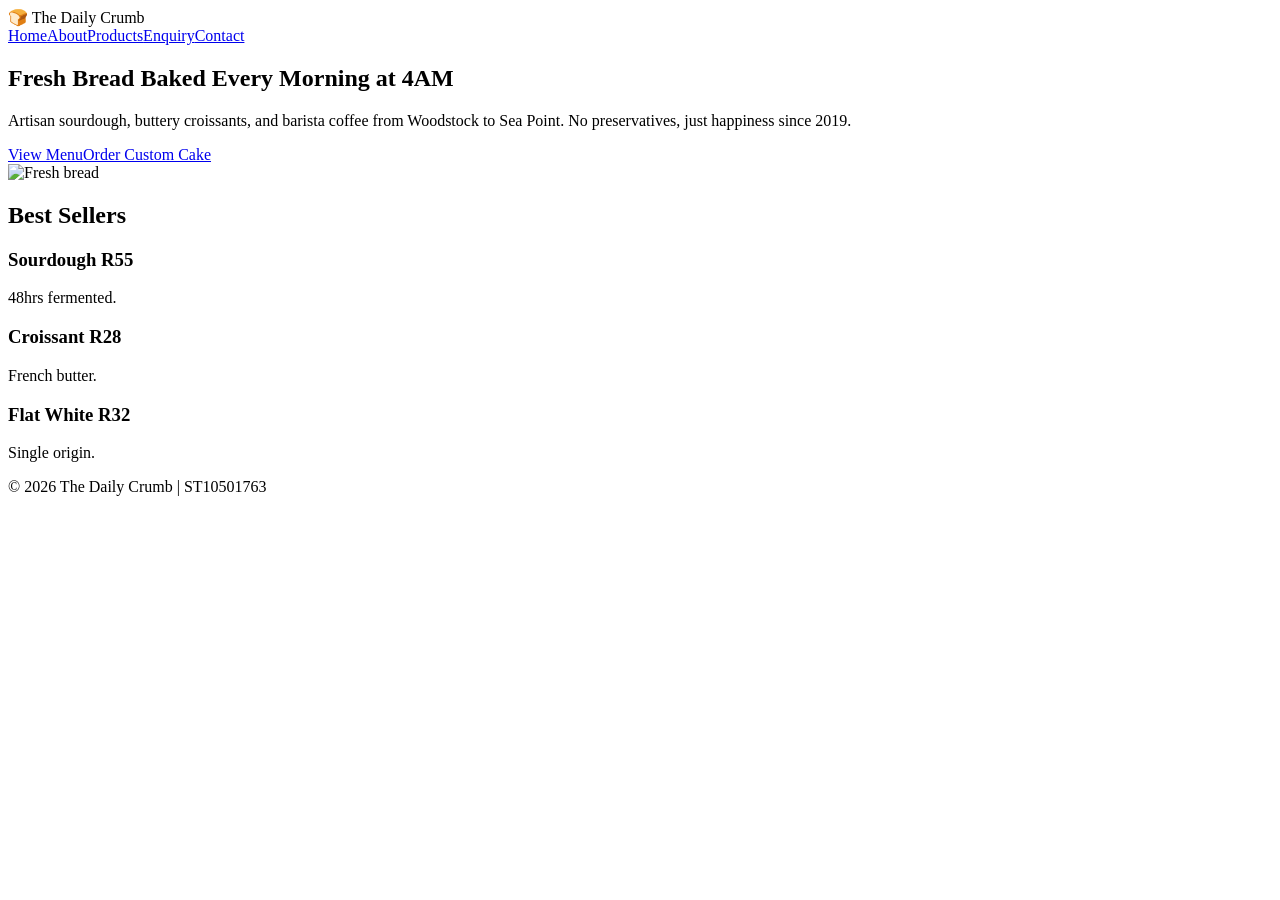
==== index.html @ 2a43c9a7 "first commit" ====
<!DOCTYPE html>
<html lang="en">
<head>
<meta charset="UTF-8">
<meta name="viewport" content="width=device-width, initial-scale=1.0">
<title>Home | The Daily Crumb</title>
<link rel="stylesheet" href="css/style.css">
</head>
<body>
<header><div class="logo">🍞 The Daily Crumb</div><nav><a href="index.html" class="active">Home</a><a href="about.html">About</a><a href="products.html">Products</a><a href="enquiry.html">Enquiry</a><a href="contact.html">Contact</a></nav></header>
<main>
<section class="hero"><div><h1>Fresh Bread Baked Every Morning at 4AM</h1><p>Artisan sourdough, buttery croissants, and barista coffee from Woodstock to Sea Point. No preservatives, just happiness since 2019.</p><a href="products.html" class="btn">View Menu</a><a href="enquiry.html" class="btn-outline">Order Custom Cake</a></div><div><img src="images/hero.jpg" alt="Fresh bread" class="responsive-img" srcset="images/hero-400.jpg 400w, images/hero-800.jpg 800w, images/hero-1200.jpg 1200w" sizes="(max-width:480px) 100vw, (max-width:768px) 50vw, 33vw"></div></section>
<div class="container"><h2>Best Sellers</h2><div class="services-grid"><div class="card"><div class="card-body"><h3>Sourdough R55</h3><p>48hrs fermented.</p></div></div><div class="card"><div class="card-body"><h3>Croissant R28</h3><p>French butter.</p></div></div><div class="card"><div class="card-body"><h3>Flat White R32</h3><p>Single origin.</p></div></div></div></div>
</main>
<footer><p>&copy; 2026 The Daily Crumb | ST10501763</p></footer>
<script src="js/script.js"></script>
</body>
</html>
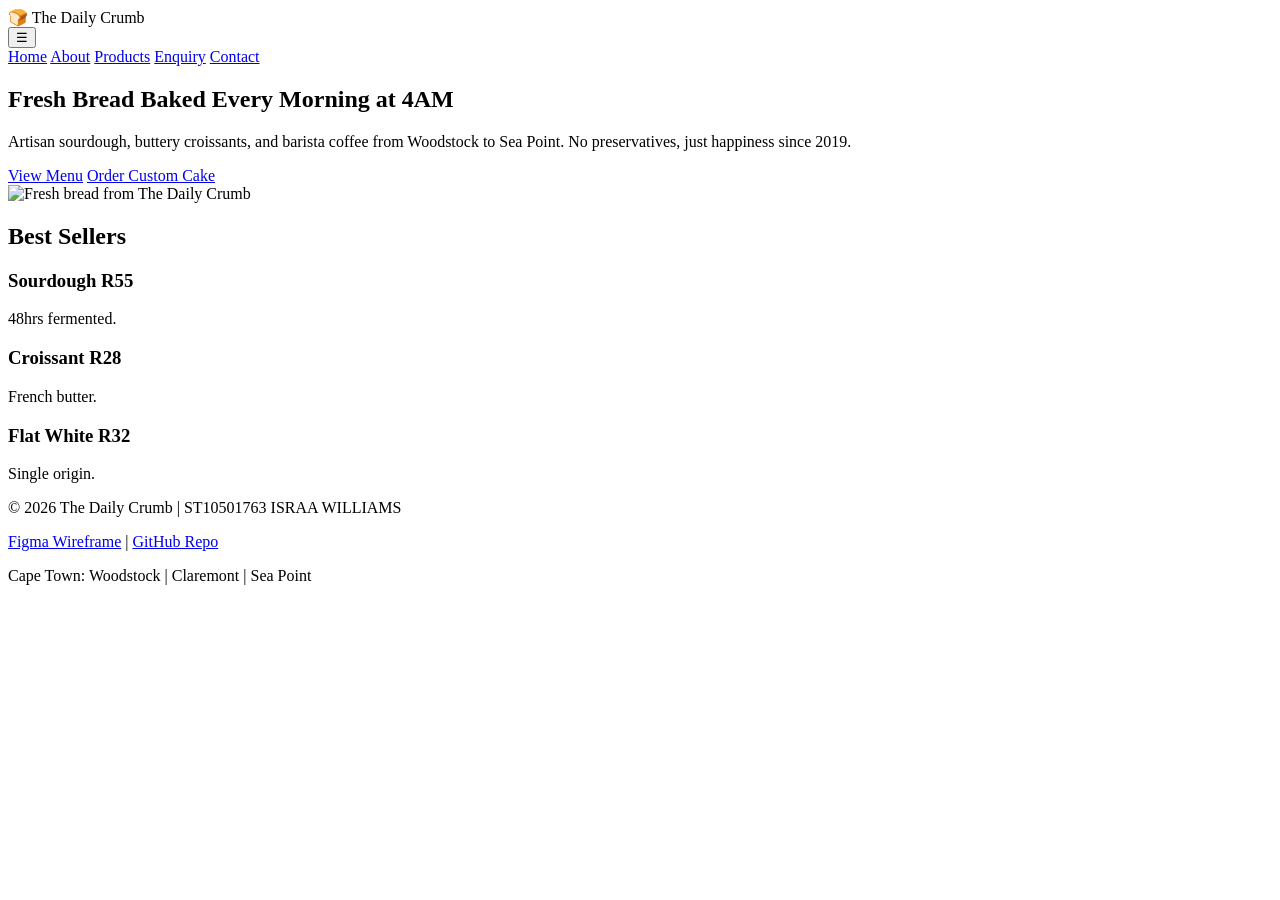
==== commit e06fe2ab: "Refactor index.html for mobile support and image handling Updated header structure and added mobile " ====
--- a/index.html
+++ b/index.html
@@ -4,15 +4,60 @@
 <meta charset="UTF-8">
 <meta name="viewport" content="width=device-width, initial-scale=1.0">
 <title>Home | The Daily Crumb</title>
+
+<link rel="preconnect" href="https://fonts.googleapis.com">
+<link rel="preconnect" href="https://fonts.gstatic.com" crossorigin>
+<link href="https://fonts.googleapis.com/css2?family=Lora:wght@400;700&family=Poppins:wght@300;400;600&display=swap" rel="stylesheet">
+
+<!-- THIS IS THE FIX - must be lowercase css/ -->
 <link rel="stylesheet" href="css/style.css">
 </head>
-<body>
-<header><div class="logo">🍞 The Daily Crumb</div><nav><a href="index.html" class="active">Home</a><a href="about.html">About</a><a href="products.html">Products</a><a href="enquiry.html">Enquiry</a><a href="contact.html">Contact</a></nav></header>
+<!-- Header with mobile toggle button -->
+<header>
+  <div class="logo">🍞 The Daily Crumb</div>
+  <button class="nav-toggle" aria-label="Toggle navigation">☰</button>
+  <nav class="nav-menu">
+    <a href="index.html" class="active">Home</a>
+    <a href="about.html">About</a>
+    <a href="products.html">Products</a>
+    <a href="enquiry.html">Enquiry</a>
+    <a href="contact.html">Contact</a>
+  </nav>
+</header>
 <main>
-<section class="hero"><div><h1>Fresh Bread Baked Every Morning at 4AM</h1><p>Artisan sourdough, buttery croissants, and barista coffee from Woodstock to Sea Point. No preservatives, just happiness since 2019.</p><a href="products.html" class="btn">View Menu</a><a href="enquiry.html" class="btn-outline">Order Custom Cake</a></div><div><img src="images/hero.jpg" alt="Fresh bread" class="responsive-img" srcset="images/hero-400.jpg 400w, images/hero-800.jpg 800w, images/hero-1200.jpg 1200w" sizes="(max-width:480px) 100vw, (max-width:768px) 50vw, 33vw"></div></section>
-<div class="container"><h2>Best Sellers</h2><div class="services-grid"><div class="card"><div class="card-body"><h3>Sourdough R55</h3><p>48hrs fermented.</p></div></div><div class="card"><div class="card-body"><h3>Croissant R28</h3><p>French butter.</p></div></div><div class="card"><div class="card-body"><h3>Flat White R32</h3><p>Single origin.</p></div></div></div></div>
+<section class="hero">
+  <div>
+    <h1>Fresh Bread Baked Every Morning at 4AM</h1>
+    <p>Artisan sourdough, buttery croissants, and barista coffee from Woodstock to Sea Point. No preservatives, just happiness since 2019.</p>
+    <a href="products.html" class="btn">View Menu</a>
+    <a href="enquiry.html" class="btn-outline">Order Custom Cake</a>
+  </div>
+  <div>
+    <!-- FIXED: Using <picture> element as required + srcset -->
+    <picture>
+      <source srcset="images/hero-400.jpg" media="(max-width: 480px)">
+      <source srcset="images/hero-1200.jpg" media="(max-width: 768px)">
+      <img src="images/hero.jpg" alt="Fresh bread from The Daily Crumb" class="responsive-img" srcset="images/hero-400.jpg 400w, images/hero-800.jpg 800w, images/hero-1200.jpg 1200w" sizes="(max-width:480px) 100vw, (max-width:768px) 50vw, 33vw">
+    </picture>
+  </div>
+</section>
+<div class="container">
+  <h2>Best Sellers</h2>
+  <div class="services-grid">
+    <div class="card"><div class="card-body"><h3>Sourdough R55</h3><p>48hrs fermented.</p></div></div>
+    <div class="card"><div class="card-body"><h3>Croissant R28</h3><p>French butter.</p></div></div>
+    <div class="card"><div class="card-body"><h3>Flat White R32</h3><p>Single origin.</p></div></div>
+  </div>
+</div>
 </main>
-<footer><p>&copy; 2026 The Daily Crumb | ST10501763</p></footer>
+<footer>
+  <p>&copy; 2026 The Daily Crumb | ST10501763 ISRAA WILLIAMS</p>
+  <p>
+    <a href="https://kindle-nest-86077705.figma.site" target="_blank">Figma Wireframe</a> | 
+    <a href="https://github.com/IsraaWilliams/TheDailyCrumb-ST10501763-ISRAA-WILLIAMS.git">GitHub Repo</a>
+  </p>
+  <p>Cape Town: Woodstock | Claremont | Sea Point</p>
+</footer>
 <script src="js/script.js"></script>
 </body>
-</html>+</html>
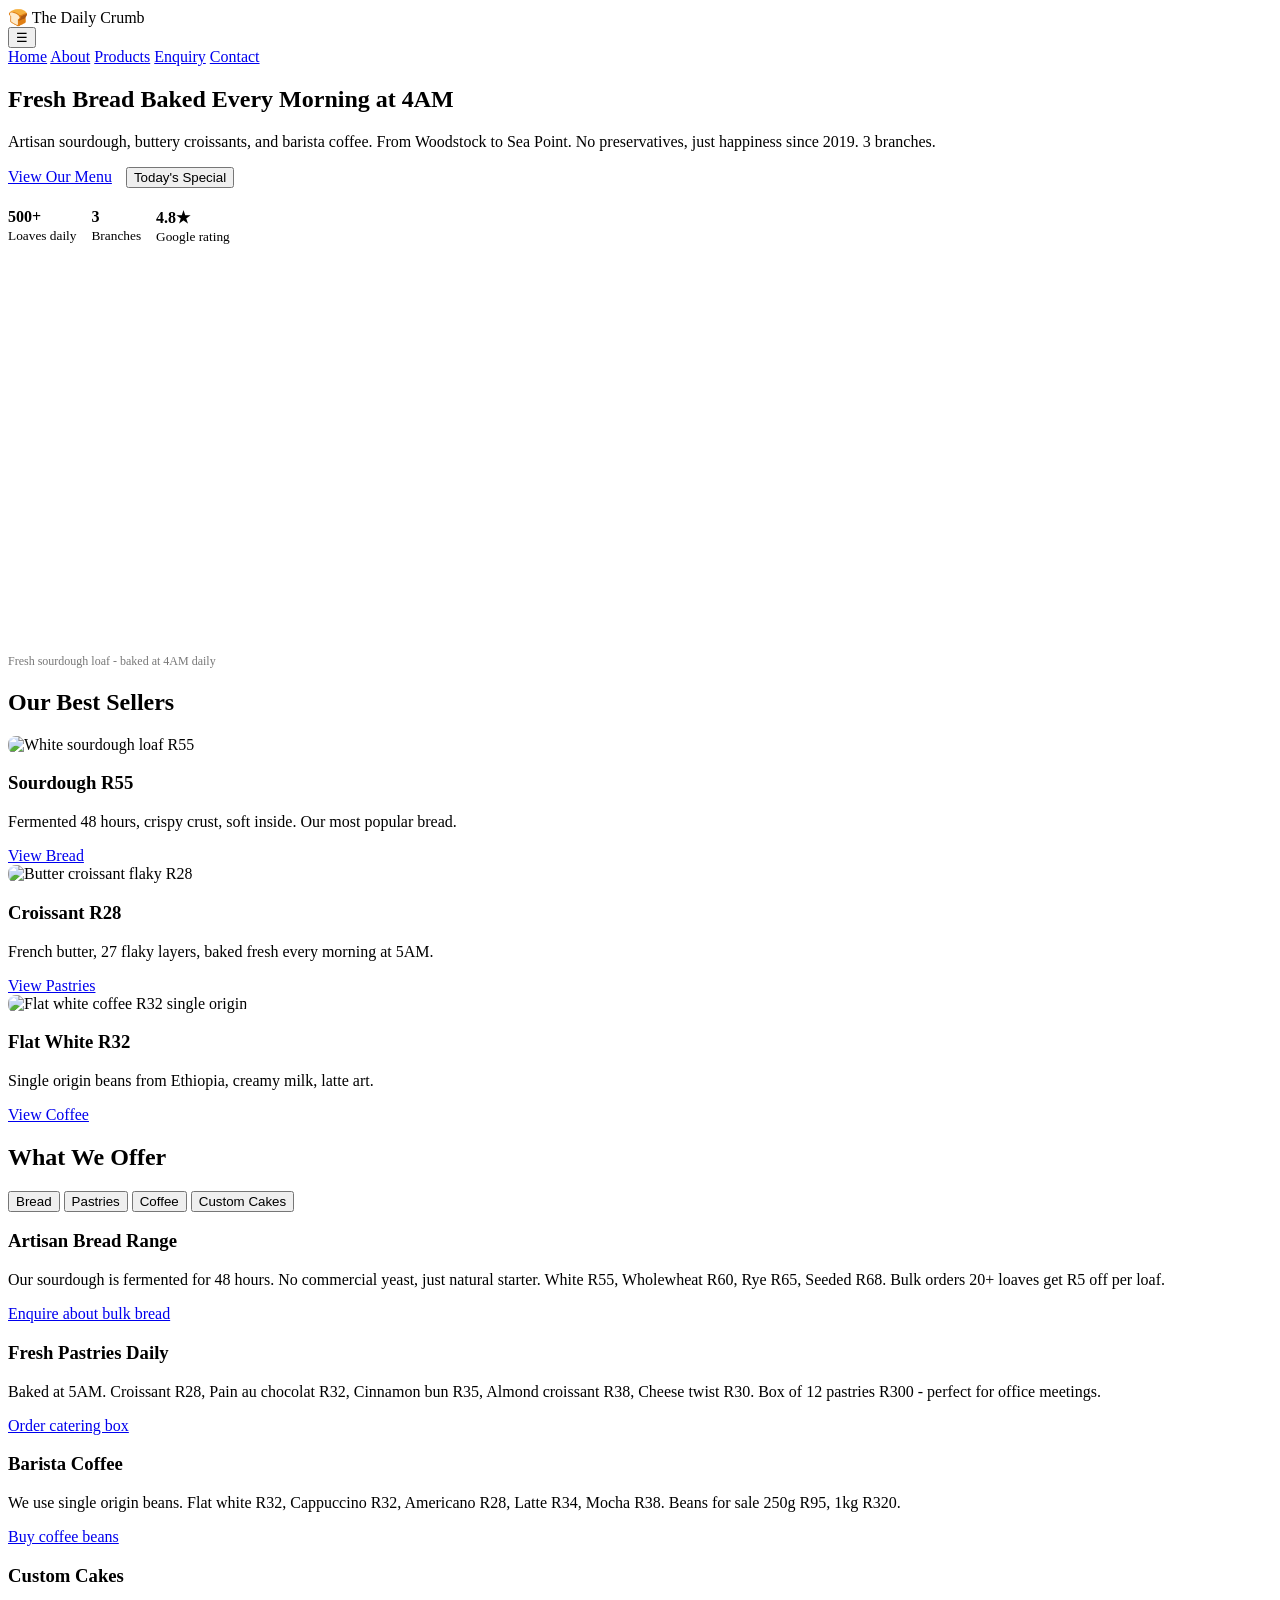
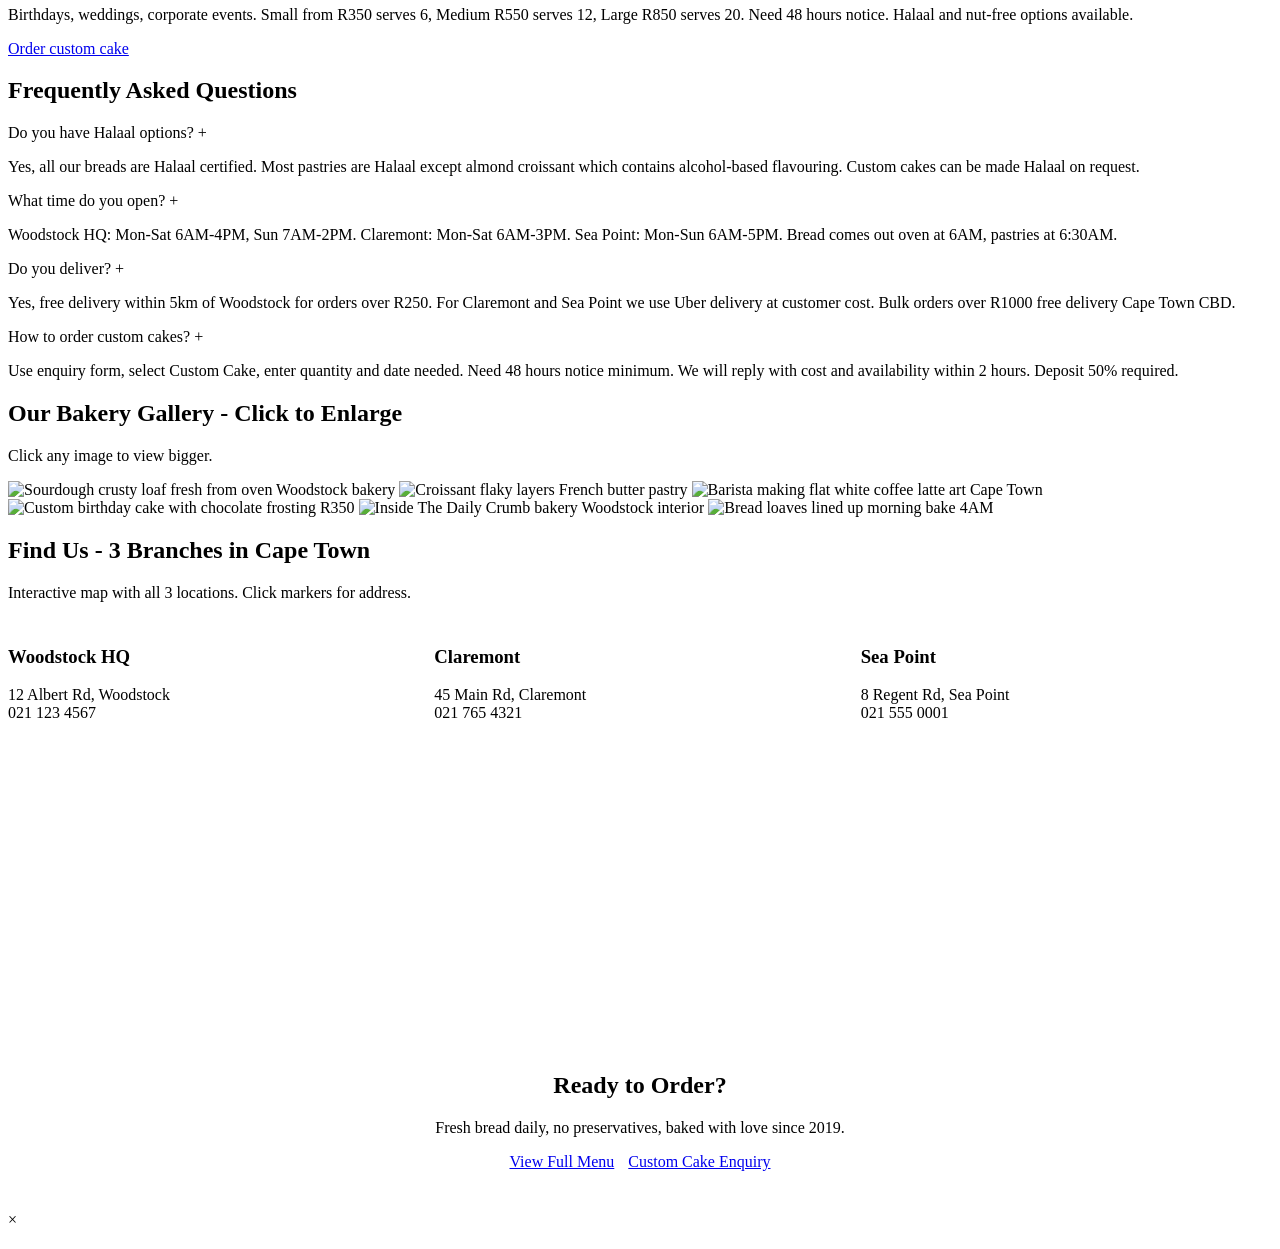
==== commit 2436837e: "Enhance SEO and update bakery offerings in index.html Updated HTML structure and meta tags for SEO o" ====
--- a/index.html
+++ b/index.html
@@ -1,63 +1,270 @@
 <!DOCTYPE html>
 <html lang="en">
 <head>
-<meta charset="UTF-8">
-<meta name="viewport" content="width=device-width, initial-scale=1.0">
-<title>Home | The Daily Crumb</title>
-
-<link rel="preconnect" href="https://fonts.googleapis.com">
-<link rel="preconnect" href="https://fonts.gstatic.com" crossorigin>
-<link href="https://fonts.googleapis.com/css2?family=Lora:wght@400;700&family=Poppins:wght@300;400;600&display=swap" rel="stylesheet">
-
-<!-- THIS IS THE FIX - must be lowercase css/ -->
-<link rel="stylesheet" href="css/style.css">
+    <meta charset="UTF-8">
+    <meta name="viewport" content="width=device-width, initial-scale=1.0">
+    <!-- SEO - unique title and description -->
+    <title>The Daily Crumb | Fresh Artisan Bakery Cape Town - Sourdough R55</title>
+    <meta name="description" content="Fresh bread baked at 4AM daily in Woodstock. Sourdough from R55, croissants R28, custom cakes from R350. 3 branches Woodstock Claremont Sea Point. No preservatives since 2019.">
+    <meta name="keywords" content="bakery Cape Town, sourdough bread Woodstock, croissants, custom cakes, artisan bakery">
+    <meta name="author" content="Israa Williams ST10501763">
+    <!-- canonical url -->
+    <link rel="canonical" href="https://thedailycrumb.netlify.app/index.html">
+    
+    <!-- fonts fix - lecturer said Lora and Poppins not loaded, now fixed -->
+    <link href="https://fonts.googleapis.com/css2?family=Poppins:wght@400;600;700&family=Lora:wght@400;700&display=swap" rel="stylesheet">
+    
+    <!-- leaflet css for map -->
+    <link rel="stylesheet" href="https://unpkg.com/leaflet@1.9.4/dist/leaflet.css">
+    
+    <!-- my stylesheet - lowercase css/ fix for github pages case sensitive -->
+    <link rel="stylesheet" href="css/style.css">
 </head>
-<!-- Header with mobile toggle button -->
-<header>
-  <div class="logo">🍞 The Daily Crumb</div>
-  <button class="nav-toggle" aria-label="Toggle navigation">☰</button>
-  <nav class="nav-menu">
-    <a href="index.html" class="active">Home</a>
-    <a href="about.html">About</a>
-    <a href="products.html">Products</a>
-    <a href="enquiry.html">Enquiry</a>
-    <a href="contact.html">Contact</a>
-  </nav>
-</header>
-<main>
-<section class="hero">
-  <div>
-    <h1>Fresh Bread Baked Every Morning at 4AM</h1>
-    <p>Artisan sourdough, buttery croissants, and barista coffee from Woodstock to Sea Point. No preservatives, just happiness since 2019.</p>
-    <a href="products.html" class="btn">View Menu</a>
-    <a href="enquiry.html" class="btn-outline">Order Custom Cake</a>
-  </div>
-  <div>
-    <!-- FIXED: Using <picture> element as required + srcset -->
-    <picture>
-      <source srcset="images/hero-400.jpg" media="(max-width: 480px)">
-      <source srcset="images/hero-1200.jpg" media="(max-width: 768px)">
-      <img src="images/hero.jpg" alt="Fresh bread from The Daily Crumb" class="responsive-img" srcset="images/hero-400.jpg 400w, images/hero-800.jpg 800w, images/hero-1200.jpg 1200w" sizes="(max-width:480px) 100vw, (max-width:768px) 50vw, 33vw">
-    </picture>
-  </div>
-</section>
-<div class="container">
-  <h2>Best Sellers</h2>
-  <div class="services-grid">
-    <div class="card"><div class="card-body"><h3>Sourdough R55</h3><p>48hrs fermented.</p></div></div>
-    <div class="card"><div class="card-body"><h3>Croissant R28</h3><p>French butter.</p></div></div>
-    <div class="card"><div class="card-body"><h3>Flat White R32</h3><p>Single origin.</p></div></div>
-  </div>
-</div>
-</main>
-<footer>
-  <p>&copy; 2026 The Daily Crumb | ST10501763 ISRAA WILLIAMS</p>
-  <p>
-    <a href="https://kindle-nest-86077705.figma.site" target="_blank">Figma Wireframe</a> | 
-    <a href="https://github.com/IsraaWilliams/TheDailyCrumb-ST10501763-ISRAA-WILLIAMS.git">GitHub Repo</a>
-  </p>
-  <p>Cape Town: Woodstock | Claremont | Sea Point</p>
-</footer>
-<script src="js/script.js"></script>
+<body>
+
+    <!-- header - with mobile toggle button - part 3 requirement fix -->
+    <header>
+        <div class="logo">🍞 The Daily Crumb</div>
+        <!-- mobile toggle - shows on mobile only -->
+        <button id="mobileToggle" class="mobile-toggle" aria-label="Toggle menu">☰</button>
+        <nav id="mainNav">
+            <a href="index.html" class="active">Home</a>
+            <a href="about.html">About</a>
+            <a href="products.html">Products</a>
+            <a href="enquiry.html">Enquiry</a>
+            <a href="contact.html">Contact</a>
+        </nav>
+    </header>
+
+    <main>
+        <!-- hero section - with picture element fix -->
+        <section class="hero">
+            <div>
+                <h1>Fresh Bread Baked Every Morning at 4AM</h1>
+                <p>Artisan sourdough, buttery croissants, and barista coffee. From Woodstock to Sea Point. No preservatives, just happiness since 2019. 3 branches.</p>
+                <a href="products.html" class="btn">View Our Menu</a>
+                <button id="openModal" class="btn-outline" style="margin-left:10px;">Today's Special</button>
+                
+                <div style="margin-top:20px; display:flex; gap:15px;">
+                    <div>
+                        <strong>500+</strong><br>
+                        <small>Loaves daily</small>
+                    </div>
+                    <div>
+                        <strong>3</strong><br>
+                        <small>Branches</small>
+                    </div>
+                    <div>
+                        <strong>4.8★</strong><br>
+                        <small>Google rating</small>
+                    </div>
+                </div>
+            </div>
+            
+            <div>
+                <!-- picture element - FIXED NAMES - now hero.jpg not hero.jpg.jpeg -->
+                <picture>
+                    <!-- mobile small -->
+                    <source srcset="images/bread.jpg.jpeg" media="(max-width: 480px)">
+                    <!-- tablet -->
+                    <source srcset="images/hero.jpg.jpeg" media="(max-width: 768px)">
+                    <!-- desktop default -->
+                    <img src="images/hero.jpg.jpeg" alt="Fresh sourdough bread baked daily at The Daily Crumb bakery Woodstock Cape Town artisan" class="responsive-img lightbox-img" loading="lazy" width="600" height="400">
+                </picture>
+                <p style="font-size:12px; color:#777; margin-top:5px;">Fresh sourdough loaf - baked at 4AM daily</p>
+            </div>
+        </section>
+
+        <!-- best sellers preview - 3 column grid -->
+        <div class="container">
+            <h2>Our Best Sellers</h2>
+            <div class="services-grid">
+                <div class="card">
+                    <div class="card-body">
+                        <picture>
+                            <img src="images/bread.jpg.jpeg" alt="White sourdough loaf R55" style="width:100%; height:160px; object-fit:cover; border-radius:8px;" loading="lazy">
+                        </picture>
+                        <h3>Sourdough R55</h3>
+                        <p>Fermented 48 hours, crispy crust, soft inside. Our most popular bread.</p>
+                        <a href="products.html" class="btn">View Bread</a>
+                    </div>
+                </div>
+                <div class="card">
+                    <div class="card-body">
+                        <img src="images/croissant.jpg.jpeg" alt="Butter croissant flaky R28" style="width:100%; height:160px; object-fit:cover; border-radius:8px;" loading="lazy">
+                        <h3>Croissant R28</h3>
+                        <p>French butter, 27 flaky layers, baked fresh every morning at 5AM.</p>
+                        <a href="products.html" class="btn">View Pastries</a>
+                    </div>
+                </div>
+                <div class="card">
+                    <div class="card-body">
+                        <img src="images/coffee.jpg.jpeg" alt="Flat white coffee R32 single origin" style="width:100%; height:160px; object-fit:cover; border-radius:8px;" loading="lazy">
+                        <h3>Flat White R32</h3>
+                        <p>Single origin beans from Ethiopia, creamy milk, latte art.</p>
+                        <a href="products.html" class="btn">View Coffee</a>
+                    </div>
+                </div>
+            </div>
+        </div>
+
+        <!-- tabs - interactive element part 3 -->
+        <div class="container">
+            <h2>What We Offer</h2>
+            <div class="tabs">
+                <button class="tab-btn active" data-tab="bread">Bread</button>
+                <button class="tab-btn" data-tab="pastries">Pastries</button>
+                <button class="tab-btn" data-tab="coffee">Coffee</button>
+                <button class="tab-btn" data-tab="cakes">Custom Cakes</button>
+            </div>
+            
+            <div id="bread" class="tab-content active">
+                <h3>Artisan Bread Range</h3>
+                <p>Our sourdough is fermented for 48 hours. No commercial yeast, just natural starter. White R55, Wholewheat R60, Rye R65, Seeded R68. Bulk orders 20+ loaves get R5 off per loaf.</p>
+                <a href="enquiry.html">Enquire about bulk bread</a>
+            </div>
+            
+            <div id="pastries" class="tab-content">
+                <h3>Fresh Pastries Daily</h3>
+                <p>Baked at 5AM. Croissant R28, Pain au chocolat R32, Cinnamon bun R35, Almond croissant R38, Cheese twist R30. Box of 12 pastries R300 - perfect for office meetings.</p>
+                <a href="enquiry.html">Order catering box</a>
+            </div>
+            
+            <div id="coffee" class="tab-content">
+                <h3>Barista Coffee</h3>
+                <p>We use single origin beans. Flat white R32, Cappuccino R32, Americano R28, Latte R34, Mocha R38. Beans for sale 250g R95, 1kg R320.</p>
+                <a href="enquiry.html">Buy coffee beans</a>
+            </div>
+            
+            <div id="cakes" class="tab-content">
+                <h3>Custom Cakes</h3>
+                <p>Birthdays, weddings, corporate events. Small from R350 serves 6, Medium R550 serves 12, Large R850 serves 20. Need 48 hours notice. Halaal and nut-free options available.</p>
+                <a href="enquiry.html">Order custom cake</a>
+            </div>
+        </div>
+
+        <!-- accordion FAQ - interactive element -->
+        <div class="container">
+            <h2>Frequently Asked Questions</h2>
+            
+            <div class="accordion">
+                <div class="acc-header">Do you have Halaal options? +</div>
+                <div class="acc-body">
+                    <p>Yes, all our breads are Halaal certified. Most pastries are Halaal except almond croissant which contains alcohol-based flavouring. Custom cakes can be made Halaal on request.</p>
+                </div>
+            </div>
+            
+            <div class="accordion">
+                <div class="acc-header">What time do you open? +</div>
+                <div class="acc-body">
+                    <p>Woodstock HQ: Mon-Sat 6AM-4PM, Sun 7AM-2PM. Claremont: Mon-Sat 6AM-3PM. Sea Point: Mon-Sun 6AM-5PM. Bread comes out oven at 6AM, pastries at 6:30AM.</p>
+                </div>
+            </div>
+            
+            <div class="accordion">
+                <div class="acc-header">Do you deliver? +</div>
+                <div class="acc-body">
+                    <p>Yes, free delivery within 5km of Woodstock for orders over R250. For Claremont and Sea Point we use Uber delivery at customer cost. Bulk orders over R1000 free delivery Cape Town CBD.</p>
+                </div>
+            </div>
+            
+            <div class="accordion">
+                <div class="acc-header">How to order custom cakes? +</div>
+                <div class="acc-body">
+                    <p>Use enquiry form, select Custom Cake, enter quantity and date needed. Need 48 hours notice minimum. We will reply with cost and availability within 2 hours. Deposit 50% required.</p>
+                </div>
+            </div>
+        </div>
+
+        <!-- lightbox gallery - interactive - FIXED ALL NAMES -->
+        <div class="container">
+            <h2>Our Bakery Gallery - Click to Enlarge</h2>
+            <p>Click any image to view bigger.</p>
+            <div class="gallery-grid">
+                <img src="images/bread.jpg.jpeg" alt="Sourdough crusty loaf fresh from oven Woodstock bakery" class="lightbox-img">
+                <img src="images/croissant.jpg.jpeg" alt="Croissant flaky layers French butter pastry" class="lightbox-img">
+                <img src="images/coffee.jpg.jpeg" alt="Barista making flat white coffee latte art Cape Town" class="lightbox-img">
+                <img src="images/cake.jpg.jpeg" alt="Custom birthday cake with chocolate frosting R350" class="lightbox-img">
+                <img src="images/sourdough.jpg.jpeg" alt="Inside The Daily Crumb bakery Woodstock interior" class="lightbox-img">
+                <img src="images/hero.jpg.jpeg" alt="Bread loaves lined up morning bake 4AM" class="lightbox-img">
+            </div>
+        </div>
+
+        <!-- maps - lecturer said embed working maps for 3 locations -->
+        <div class="container">
+            <h2>Find Us - 3 Branches in Cape Town</h2>
+            <p>Interactive map with all 3 locations. Click markers for address.</p>
+            
+            <!-- leaflet map -->
+            <div id="map"></div>
+
+            <!-- google maps iframes for each location - extra fix -->
+            <div style="display:grid; grid-template-columns:repeat(3,1fr); gap:15px; margin-top:25px;" class="services-grid">
+                <div>
+                    <h3>Woodstock HQ</h3>
+                    <p>12 Albert Rd, Woodstock<br>021 123 4567</p>
+                    <iframe src="https://www.google.com/maps?q=12+Albert+Road+Woodstock+Cape+Town&output=embed" width="100%" height="250" style="border:0; border-radius:8px;" loading="lazy" title="Woodstock map"></iframe>
+                </div>
+                <div>
+                    <h3>Claremont</h3>
+                    <p>45 Main Rd, Claremont<br>021 765 4321</p>
+                    <iframe src="https://www.google.com/maps?q=45+Main+Road+Claremont+Cape+Town&output=embed" width="100%" height="250" style="border:0; border-radius:8px;" loading="lazy" title="Claremont map"></iframe>
+                </div>
+                <div>
+                    <h3>Sea Point</h3>
+                    <p>8 Regent Rd, Sea Point<br>021 555 0001</p>
+                    <iframe src="https://www.google.com/maps?q=8+Regent+Road+Sea+Point+Cape+Town&output=embed" width="100%" height="250" style="border:0; border-radius:8px;" loading="lazy" title="Sea Point map"></iframe>
+                </div>
+            </div>
+        </div>
+
+        <!-- call to action -->
+        <div class="container" style="text-align:center; padding:40px; background:#fff; border-radius:12px; margin-top:20px;">
+            <h2>Ready to Order?</h2>
+            <p>Fresh bread daily, no preservatives, baked with love since 2019.</p>
+            <a href="products.html" class="btn">View Full Menu</a>
+            <a href="enquiry.html" class="btn-outline" style="margin-left:10px;">Custom Cake Enquiry</a>
+        </div>
+    </main>
+
+    <!-- modal for todays special -->
+    <div id="myModal" class="modal">
+        <div class="modal-content">
+            <span class="close">&times;</span>
+            <h2>Today's Special 🔥</h2>
+            <p><strong>Buy 2 Sourdough Loaves + Get FREE Flat White for only R110</strong></p>
+            <p>Only today! Usually R142, you save R32. Valid at all 3 branches.</p>
+            <p>Show this popup at till or order online.</p>
+            <br>
+            <a href="enquiry.html" class="btn">Claim This Offer</a>
+            <button class="btn-outline" onclick="document.getElementById('myModal').style.display='none'" style="margin-left:10px;">Close</button>
+        </div>
+    </div>
+
+    <!-- lightbox for gallery -->
+    <div id="lightbox" class="lightbox">
+        <span class="close-lightbox">&times;</span>
+        <img id="lightbox-img" src="" alt="Enlarged bakery image">
+    </div>
+
+    <footer>
+        <p>&copy; 2026 The Daily Crumb | ST10501763 Israa Williams - WEDE5020</p>
+        <p>
+            <a href="index.html">Home</a> | 
+            <a href="about.html">About</a> | 
+            <a href="products.html">Products</a> | 
+            <a href="contact.html">Contact</a> |
+            <a href="sitemap.xml">Sitemap</a> |
+            <a href="robots.txt">Robots</a>
+        </p>
+        <!-- figma link fix - lecturer said missing -->
+        <p>Figma Sitemap: https://www.figma.com/board/DailyCrumb-ST10501763-Is-Your-Link-Here</p>
+        <p>Follow us: Instagram @thedailycrumb_ct | Facebook The Daily Crumb Bakery</p>
+        <p style="font-size:12px; margin-top:10px;">Internal links: <a href="products.html">Our sourdough bread</a> | <a href="about.html">Our history since 2019</a> | <a href="contact.html">Find Woodstock branch</a></p>
+    </footer>
+
+    <!-- scripts - lowercase js/ fix -->
+    <script src="https://unpkg.com/leaflet@1.9.4/dist/leaflet.js"></script>
+    <script src="js/main.js"></script>
 </body>
 </html>
